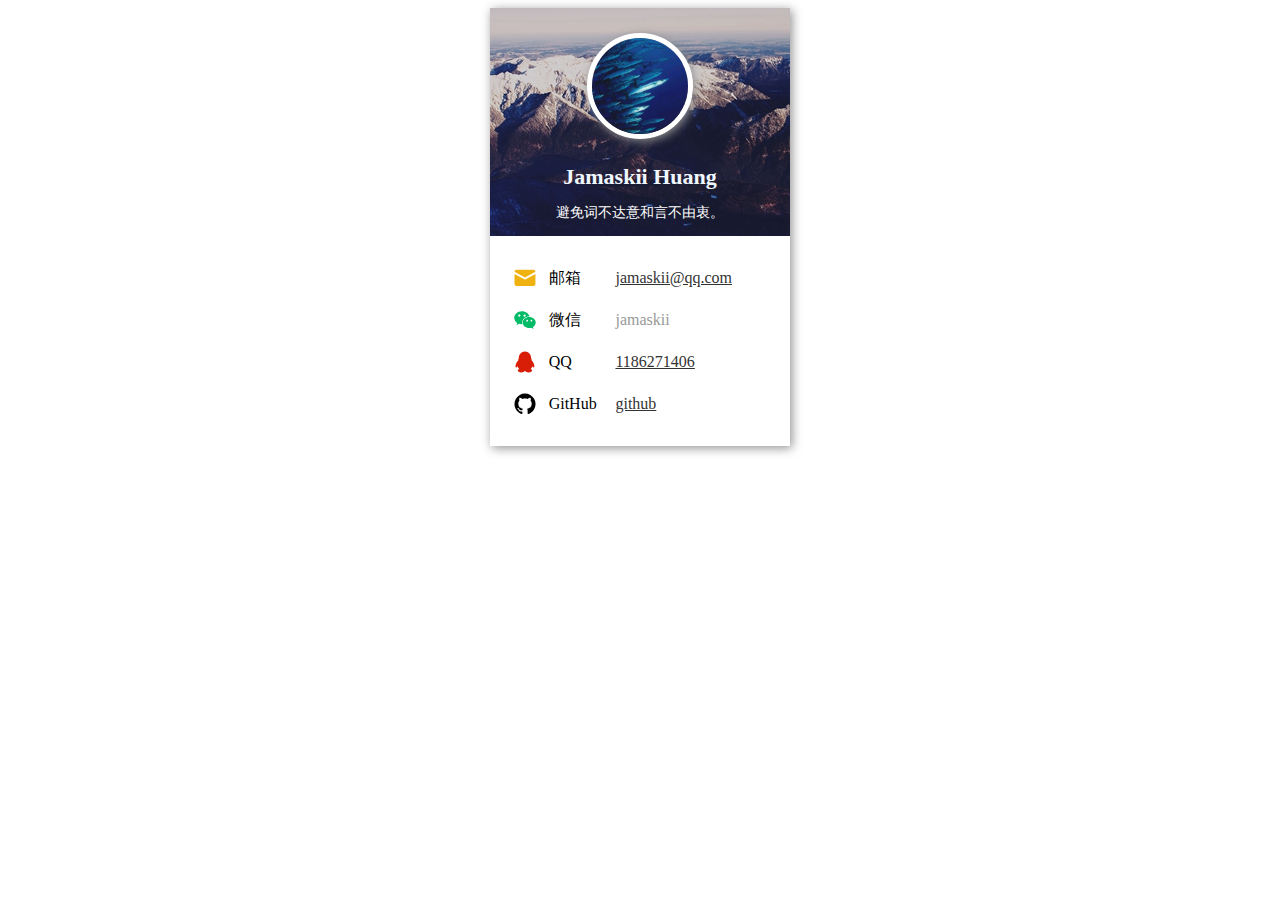
==== api/gpa/author.html @ 5c24b81b "init" ====
<html>
    <head>
        <title>关于作者</title>
        <meta name="viewport" content="width=device-width, initial-scale=1, maximum-scale=1, user-scalable=no">
        <link rel="icon" type="image/png" sizes="16x16" href="./head.jpg"/>
        <style>
            body{
                display: flex;
                flex-direction: column;
                align-items: center;
            }
            .center{
                width: 300px;
                display: flex;
                flex-direction: column;
                align-items: center;
                box-shadow: 2px 2px 10px #909090;
            }

            .value{
                color: #999999;
                margin: 10px auto 0px auto;
            }
            table{
                border: 0px;
                width: calc(100% - 40px);
                margin: 20px;
            }
            tr{
                height: 40px;
            }            
            .head{
                width: 100%;
                display: flex;
                flex-direction: column;
                align-items: center;
                background-image: url("head_bg.jpg");
            }
            .logo{
                height: 96px;
                width: 96px;
                margin: 25px auto 15px auto;
                border-radius: 50%;
                border: 5px solid white;
                box-shadow: 2px 2px 10px #909090;
            }
            .name{
                font-size: 22px;
                font-weight: bold;
                margin: 10px auto 0px auto;
                color: aliceblue;
            }
            .saying{
                font-size: 14px;
                color:#FDFDFD;
            }
            a{
                color: #333333;
                text-decoration:underline;
            }
        </style>
    </head>
    <body>
        <div class="center">
            <div class="head">
                <image class="logo" src="./head.jpg"></image>
                <p class="name">Jamaskii Huang</p>
                <p class="saying">避免词不达意和言不由衷。</p>
            </div>
            
                
            <table>
                <tr>
                    <td><svg t="1628073379950" class="icon" viewBox="0 0 1024 1024" version="1.1" xmlns="http://www.w3.org/2000/svg" p-id="1609" width="24" height="24"><path d="M153.236734 163.111422l714.763665 0c48.810633 0 88.718697 38.475467 89.332667 85.853503l-446.458679 242.518237L64.313381 249.169581C64.722694 201.689218 104.323773 163.111422 153.236734 163.111422L153.236734 163.111422zM64.313381 341.981413l-0.409313 429.062856c0 47.787349 40.215049 86.876786 89.332667 86.876786l714.763665 0c49.117618 0 89.332667-39.089437 89.332667-86.876786L957.333067 341.776756 521.311882 573.038873c-6.651344 3.581493-14.735285 3.581493-21.386629 0L64.313381 341.981413 64.313381 341.981413zM64.313381 341.981413" p-id="1610" data-spm-anchor-id="a313x.7781069.0.i5" class="selected" fill="#F0B211"></path></svg></td>
                    <td>邮箱</td>
                    <td class="value"><a href="javascript:window.mediator.jump('mailto:jamaskii@qq.com');">jamaskii@qq.com</a></td>
                </tr>
                <tr>
                    <td><svg t="1628073249449" class="icon" viewBox="0 0 1024 1024" version="1.1" xmlns="http://www.w3.org/2000/svg" p-id="1279" width="24" height="24"><path d="M691.230034 363.055736c4.50664 0 8.985652 0.100284 13.443174 0.267083-28.387537-129.98547-162.365948-228.411153-323.384202-228.411153-181.674713 0-328.949964 125.291564-328.949964 279.844569 0 90.298586 50.28629 170.592306 128.319527 221.76171l-32.865525 96.941889 108.828614-59.677171c38.45073 13.407358 80.538291 20.818141 124.666324 20.818141 8.506744 0 16.937764-0.274246 25.28078-0.814552-9.205663-24.38027-14.193257-50.360991-14.193257-77.331249C392.377552 476.507648 526.177907 363.055736 691.230034 363.055736zM494.810502 273.250384c26.828019 0 48.577369 21.748327 48.577369 48.577369 0 26.828019-21.748327 48.577369-48.577369 48.577369s-48.577369-21.748327-48.577369-48.577369C446.234157 294.998711 467.982484 273.250384 494.810502 273.250384zM268.822538 370.404098c-26.828019 0-48.577369-21.748327-48.577369-48.577369 0-26.828019 21.748327-48.577369 48.577369-48.577369s48.577369 21.748327 48.577369 48.577369C317.399907 348.654748 295.65158 370.404098 268.822538 370.404098z" p-id="1280" data-spm-anchor-id="a313x.7781069.0.i1" class="selected" fill="#02BB66"></path><path d="M968.963523 616.456027c0-130.059148-124.345006-235.492432-277.733489-235.492432S413.497569 486.396879 413.497569 616.456027s124.345006 235.492432 277.733489 235.492432c32.206516 0 63.123666-4.66423 91.88778-13.211906l94.959745 52.070936-27.598568-81.407078C922.118612 766.810407 968.963523 696.275957 968.963523 616.456027zM604.457762 582.663386c-21.48022 0-38.892799-17.412578-38.892799-38.892799 0-21.48022 17.412578-38.892799 38.892799-38.892799 21.48022 0 38.892799 17.412578 38.892799 38.892799C643.35056 565.250808 625.937982 582.663386 604.457762 582.663386zM785.395694 582.663386c-21.48022 0-38.892799-17.412578-38.892799-38.892799 0-21.48022 17.412578-38.892799 38.892799-38.892799 21.48022 0 38.892799 17.412578 38.892799 38.892799C824.288492 565.250808 806.874891 582.663386 785.395694 582.663386z" p-id="1281" data-spm-anchor-id="a313x.7781069.0.i2" class="selected" fill="#02BB66"></path></svg></td>
                    <td>微信</td>
                    <td class="value">jamaskii</td>
                </tr>
                <tr>
                    <td><svg t="1628073477632" class="icon" viewBox="0 0 1024 1024" version="1.1" xmlns="http://www.w3.org/2000/svg" p-id="1992" width="24" height="24"><path d="M136.250225 579.48556c-31.619466 78.792845-36.838213 153.79954-11.358449 167.818527 17.60048 9.721195 45.024483-12.484061 70.811232-52.801439 10.232837 44.103528 35.507944 83.704607 71.629859 115.733387-37.759169 14.735285-62.522634 38.782452-62.522634 66.001799 0 44.819826 66.922754 81.044069 149.39942 81.044069 74.392725 0 136.096732-29.368242 147.455181-68.150695l17.702808 0c11.563106 38.680124 73.164785 68.150695 147.659838 68.150695 82.578995 0 149.39942-36.224243 149.39942-81.044069 0-27.219346-24.763466-51.061857-62.624963-66.001799 36.019586-32.02878 61.397022-71.629859 71.527531-115.733387 25.786749 40.317378 53.108424 62.420306 70.811232 52.801439 25.582093-13.916658 20.465674-89.025682-11.460777-167.818527-24.968122-61.704007-58.736484-107.137804-84.523234-117.370641 0.306985-3.78615 0.61397-7.879285 0.61397-11.870091 0-23.944839-6.344359-45.945438-17.191166-63.955231 0.204657-1.432597 0.204657-2.762866 0.204657-4.195463 0-11.051464-2.455881-21.284301-6.753672-30.084541C770.583791 191.456381 671.325272 63.852903 510.567403 63.852903c-160.757869 0-260.118717 127.603478-266.667733 288.15669-4.195463 9.004897-6.753672 19.237734-6.753672 30.289198 0 1.432597 0 2.762866 0.204657 4.195463-10.64215 17.805136-16.986509 39.908064-16.986509 63.852903 0 3.990806 0.204657 7.981613 0.511642 11.972419C195.089038 472.347757 161.218347 517.781553 136.250225 579.48556L136.250225 579.48556zM136.250225 579.48556" p-id="1993" data-spm-anchor-id="a313x.7781069.0.i10" class="selected" fill="#d81e06"></path></svg></td>
                    <td>QQ</td>
                    <td class="value"><a href="javascript:window.mediator.jump('http://wpa.qq.com/msgrd?v=3&uin=1186271406&site=qq&menu=yes')">1186271406</a></td>
                </tr>
                <tr>
                    <td><svg t="1628080362106" class="icon" viewBox="0 0 1024 1024" version="1.1" xmlns="http://www.w3.org/2000/svg" p-id="4573" width="24" height="24"><path d="M960 512c0 97.76-28.704 185.216-85.664 263.264-56.96 78.016-130.496 131.84-220.64 161.856-10.304 1.824-18.368 0.448-22.848-4.032a22.4 22.4 0 0 1-7.2-17.504v-122.88c0-37.632-10.304-65.44-30.464-82.912a409.856 409.856 0 0 0 59.616-10.368 222.752 222.752 0 0 0 54.72-22.816c18.848-10.784 34.528-23.36 47.104-38.592 12.544-15.232 22.848-35.904 30.912-61.44 8.096-25.568 12.128-54.688 12.128-87.904 0-47.072-15.232-86.976-46.208-120.16 14.368-35.456 13.024-74.912-4.48-118.848-10.752-3.616-26.432-1.344-47.072 6.272s-38.56 16.16-53.824 25.568l-21.984 13.888c-36.32-10.304-73.536-15.232-112.096-15.232s-75.776 4.928-112.096 15.232a444.48 444.48 0 0 0-24.672-15.68c-10.336-6.272-26.464-13.888-48.896-22.432-21.952-8.96-39.008-11.232-50.24-8.064-17.024 43.936-18.368 83.424-4.032 118.848-30.496 33.632-46.176 73.536-46.176 120.608 0 33.216 4.032 62.336 12.128 87.456 8.032 25.12 18.368 45.76 30.496 61.44 12.544 15.68 28.224 28.704 47.072 39.04 18.848 10.304 37.216 17.92 54.72 22.816a409.6 409.6 0 0 0 59.648 10.368c-15.712 13.856-25.12 34.048-28.704 60.064a99.744 99.744 0 0 1-26.464 8.512 178.208 178.208 0 0 1-33.184 2.688c-13.024 0-25.568-4.032-38.144-12.544-12.544-8.512-23.296-20.64-32.256-36.32a97.472 97.472 0 0 0-28.256-30.496c-11.232-8.064-21.088-12.576-28.704-13.92l-11.648-1.792c-8.096 0-13.92 0.928-17.056 2.688-3.136 1.792-4.032 4.032-2.688 6.72s3.136 5.408 5.376 8.096 4.928 4.928 7.616 7.168l4.032 2.688c8.544 4.032 17.056 11.232 25.568 21.984 8.544 10.752 14.368 20.64 18.4 29.6l5.824 13.44c4.928 14.816 13.44 26.912 25.568 35.872 12.096 8.992 25.088 14.816 39.008 17.504 13.888 2.688 27.36 4.032 40.352 4.032s23.776-0.448 32.288-2.24l13.472-2.24c0 14.784 0 32.288 0.416 52.032 0 19.744 0.48 30.496 0.48 31.392a22.624 22.624 0 0 1-7.648 17.472c-4.928 4.48-12.992 5.824-23.296 4.032-90.144-30.048-163.68-83.84-220.64-161.888C92.256 697.216 64 609.312 64 512c0-81.152 20.192-156.064 60.096-224.672s94.176-122.88 163.232-163.232C355.936 84.192 430.816 64 512 64s156.064 20.192 224.672 60.096 122.88 94.176 163.232 163.232C939.808 355.488 960 430.848 960 512" fill="#000000" p-id="4574"></path></svg></td>
                    <td>GitHub</td>
                    <td class="value"><a href="javascript:window.mediator.jump('https://github.com/jamaskii')">github</td>
                </tr>
            </table>
        </div>
    </body>
</html>
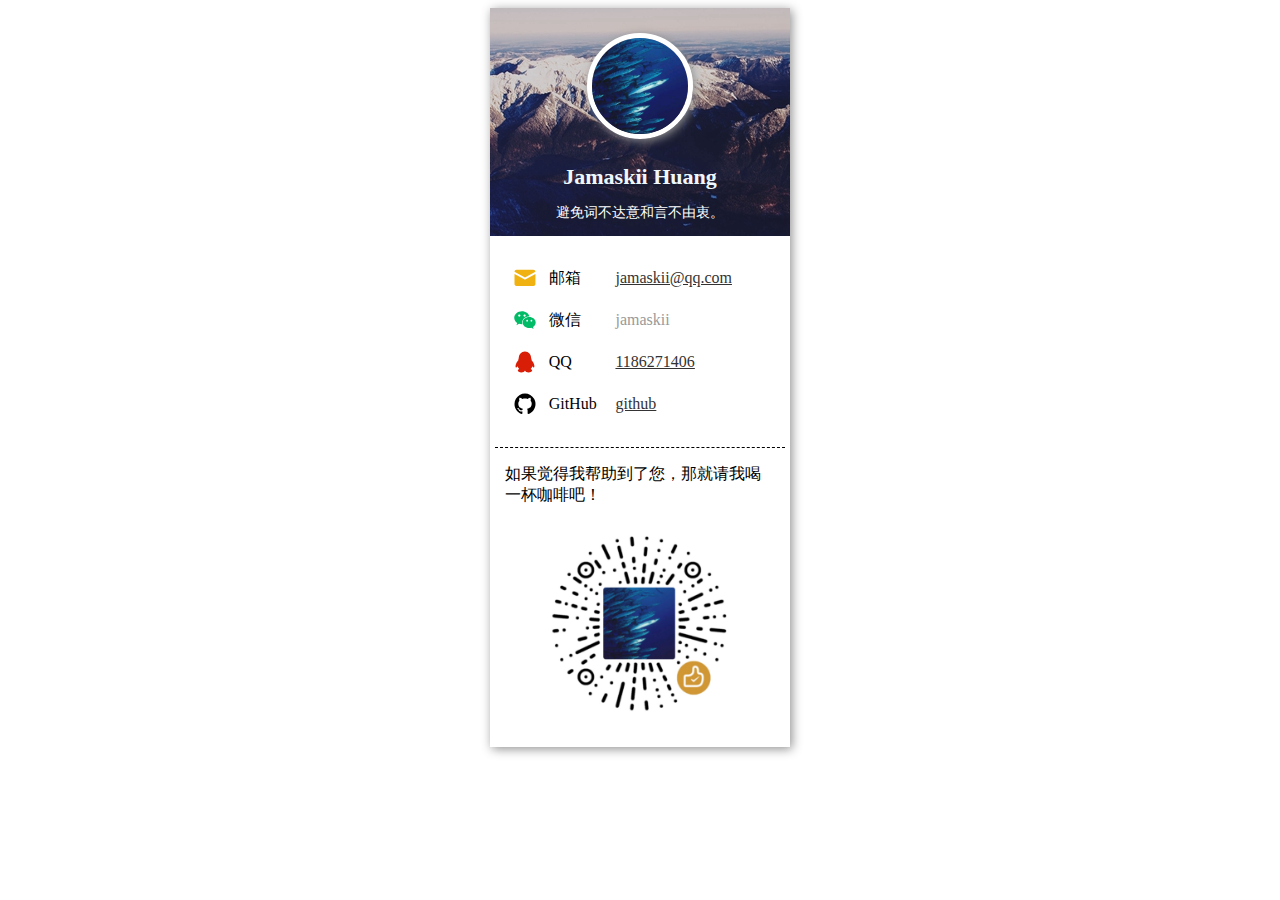
==== commit 4e2389d6: "dqr_code" ====
--- a/api/gpa/author.html
+++ b/api/gpa/author.html
@@ -15,6 +15,7 @@
                 flex-direction: column;
                 align-items: center;
                 box-shadow: 2px 2px 10px #909090;
+                padding-bottom:25px;
             }
 
             .value{
@@ -58,6 +59,18 @@
                 color: #333333;
                 text-decoration:underline;
             }
+            .dqr{
+                width:200px;
+                height:200px;
+            }
+            .ds{
+                padding:0px 15px;
+            }
+            .line{
+                height:1px;
+                width:calc(100% - 10px);
+                border-bottom:1px dashed black;
+            }
         </style>
     </head>
     <body>
@@ -91,6 +104,10 @@
                     <td class="value"><a href="javascript:window.mediator.jump('https://github.com/jamaskii')">github</td>
                 </tr>
             </table>
+            <div class="line"></div>
+            <p class="ds">如果觉得我帮助到了您，那就请我喝一杯咖啡吧！</p>
+            <image class="dqr" src="./dqr_wc.png"></image>
+            
         </div>
     </body>
 </html>
